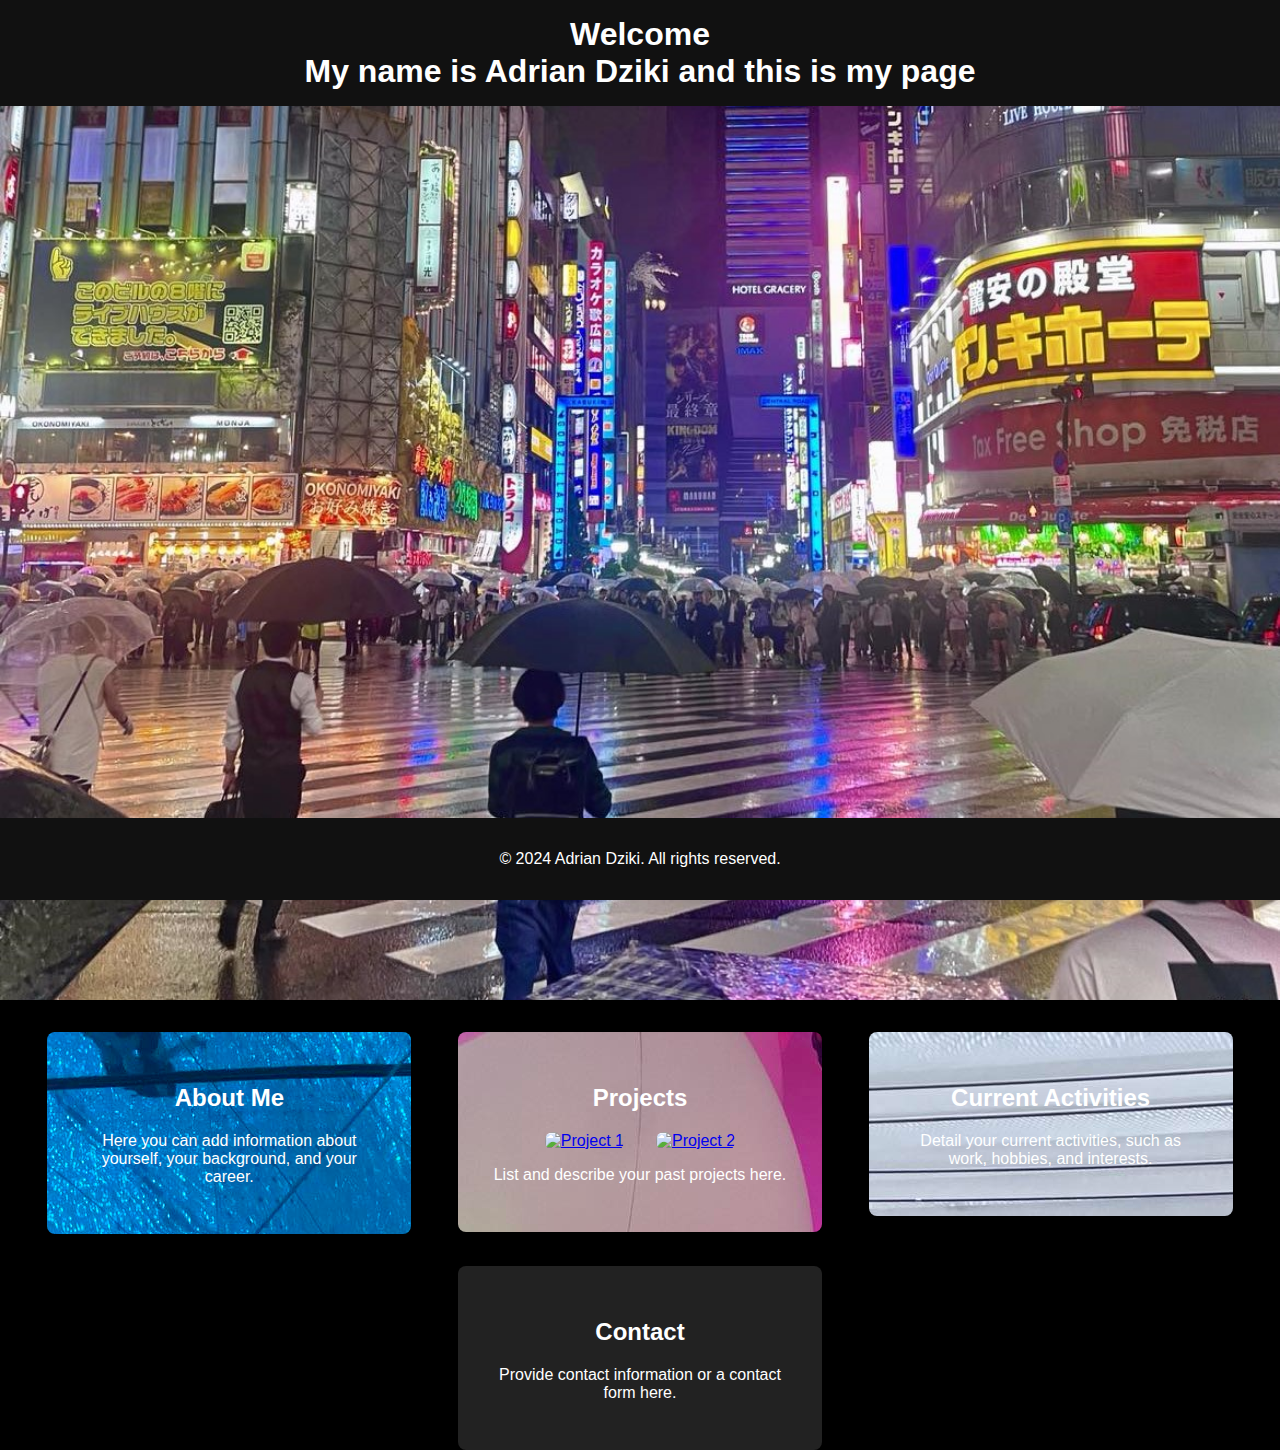
==== index.html @ d2219e06 "Update index.html" ====
<!DOCTYPE html>
<html lang="en">
<head>
    <meta charset="UTF-8">
    <meta name="viewport" content="width=device-width, initial-scale=1.0">
    <title>Adrian Dziki's Portfolio</title>
    <link rel="stylesheet" href="styles.css">
</head>
<body>
    <header>
        <div class="header-content">
            <h1>Welcome</h1>
            <h2>My name is Adrian Dziki and this is my page</h2>
        </div>
    </header>
    <main>
        <section class="bg-image" style="background-image: url('images/background7.jpg');"></section>
        <div class="section-container">
            <section id="about" class="section" style="background-image: url('images/2.jpg');">
                <div class="section-content">
                    <h2>About Me</h2>
                    <p>Here you can add information about yourself, your background, and your career.</p>
                </div>
            </section>
            <section id="projects" class="section" style="background-image: url('images/3.jpg');">
                <div class="section-content">
                    <h2>Projects</h2>
                    <div class="project-links">
                        <a href="link-to-project1.html"><img src="your-link-image1.jpg" alt="Project 1"></a>
                        <a href="link-to-project2.html"><img src="your-link-image2.jpg" alt="Project 2"></a>
                    </div>
                    <p>List and describe your past projects here.</p>
                </div>
            </section>
            <section id="activities" class="section" style="background-image: url('images/4.jpg');">
                <div class="section-content">
                    <h2>Current Activities</h2>
                    <p>Detail your current activities, such as work, hobbies, and interests.</p>
                </div>
            </section>
        </div>
        <section id="contact" class="section bg-dark">
            <div class="section-content">
                <h2>Contact</h2>
                <p>Provide contact information or a contact form here.</p>
            </div>
        </section>
    </main>
    <footer>
        <p>&copy; 2024 Adrian Dziki. All rights reserved.</p>
    </footer>
</body>
</html>
---- styles.css ----
body {
    font-family: Arial, sans-serif;
    margin: 0;
    padding: 0;
    color: #fff;
    background-color: #000;
}

header {
    background-color: #111;
    padding: 1em 0;
    text-align: center;
    position: fixed;
    top: 0;
    width: 100%;
    z-index: 1000;
}

.header-content h1,
.header-content h2 {
    margin: 0;
    font-size: 2em;
}

header h2 {
    font-size: 1.5em;
}

main {
    margin-top: 100px; /* Adjust this value to your header height */
}

footer {
    background-color: #111;
    text-align: center;
    padding: 1em 0;
    position: fixed;
    bottom: 0;
    width: 100%;
    z-index: 1000;
}

.section-container {
    display: flex;
    justify-content: space-around;
    align-items: flex-start;
    padding: 2em;
    gap: 1em;
    background-image: url('images/your-background-image.jpg'); /* Your custom background image */
    background-size: cover;
    background-position: center;
}

.section {
    flex: 1;
    padding: 2em;
    background-color: rgba(34, 34, 34, 0.8); /* Semi-transparent background */
    border-radius: 8px;
    text-align: center;
    max-width: 300px;
}

.bg-image {
    background-size: cover;
    background-position: center;
    background-repeat: no-repeat;
    height: 100vh; /* Optional: full height */
}

.project-links {
    display: flex;
    justify-content: center;
    gap: 2em;
}

.project-links a img {
    width: 150px;
    height: auto;
    border-radius: 8px;
}

.bg-dark {
    background-color: #222;
    text-align: center;
    padding: 2em;
    margin: 0 auto;
}
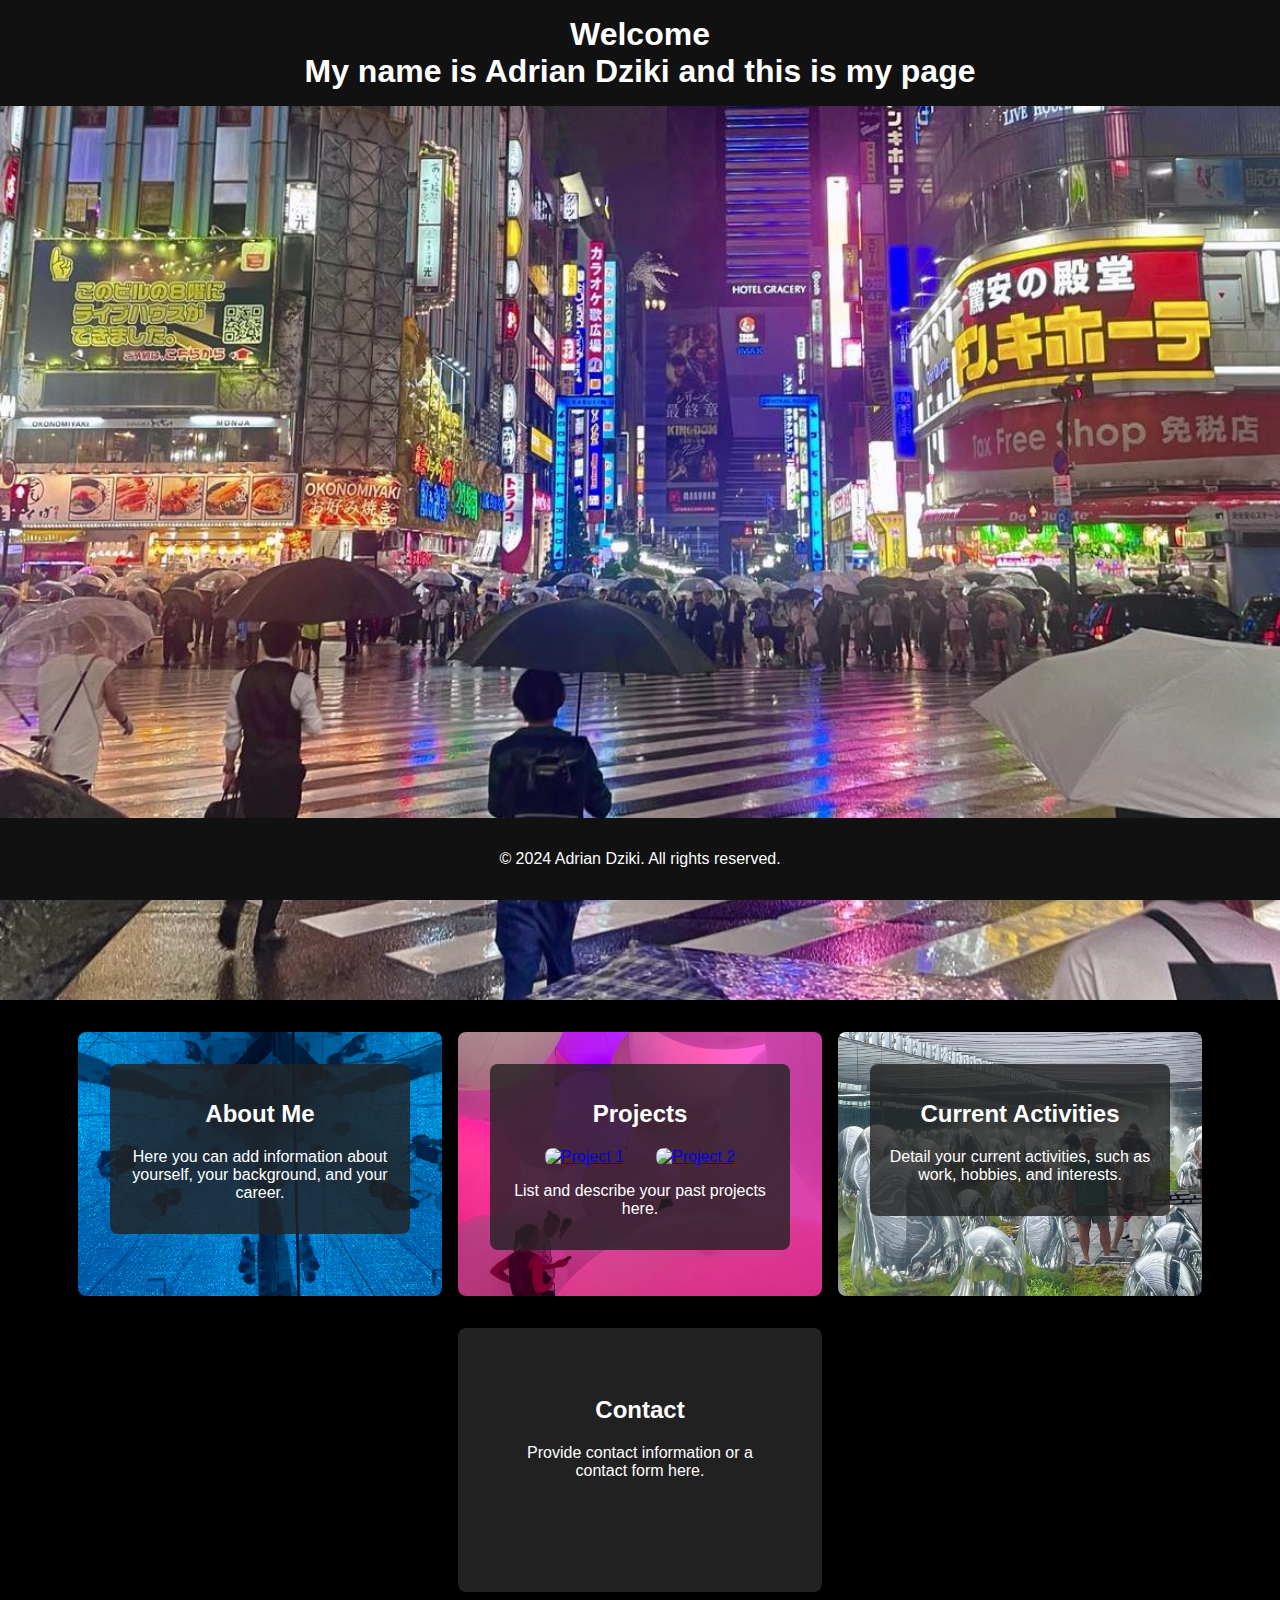
==== commit 7f8e565e: "Update index.html" ====
--- a/index.html
+++ b/index.html
@@ -38,13 +38,13 @@
                     <p>Detail your current activities, such as work, hobbies, and interests.</p>
                 </div>
             </section>
+            <section id="contact" class="section bg-dark">
+                <div class="section-content">
+                    <h2>Contact</h2>
+                    <p>Provide contact information or a contact form here.</p>
+                </div>
+            </section>
         </div>
-        <section id="contact" class="section bg-dark">
-            <div class="section-content">
-                <h2>Contact</h2>
-                <p>Provide contact information or a contact form here.</p>
-            </div>
-        </section>
     </main>
     <footer>
         <p>&copy; 2024 Adrian Dziki. All rights reserved.</p>
--- a/styles.css
+++ b/styles.css
@@ -28,6 +28,7 @@
 
 main {
     margin-top: 100px; /* Adjust this value to your header height */
+    padding-bottom: 100px; /* Add padding to avoid overlap with fixed footer */
 }
 
 footer {
@@ -42,29 +43,32 @@
 
 .section-container {
     display: flex;
-    justify-content: space-around;
+    flex-wrap: wrap;
+    justify-content: center;
     align-items: flex-start;
     padding: 2em;
     gap: 1em;
-    background-image: url('images/your-background-image.jpg'); /* Your custom background image */
-    background-size: cover;
-    background-position: center;
+    background-color: rgba(0, 0, 0, 0.5); /* Optional: semi-transparent background */
 }
 
 .section {
-    flex: 1;
+    flex: 1 1 30%;
     padding: 2em;
-    background-color: rgba(34, 34, 34, 0.8); /* Semi-transparent background */
+    background-size: cover;
+    background-position: center;
+    background-repeat: no-repeat;
     border-radius: 8px;
     text-align: center;
     max-width: 300px;
+    min-height: 200px;
+    color: #fff;
+    margin-bottom: 1em;
 }
 
-.bg-image {
-    background-size: cover;
-    background-position: center;
-    background-repeat: no-repeat;
-    height: 100vh; /* Optional: full height */
+.section-content {
+    background-color: rgba(34, 34, 34, 0.8); /* Semi-transparent background */
+    padding: 1em;
+    border-radius: 8px;
 }
 
 .project-links {
@@ -84,4 +88,12 @@
     text-align: center;
     padding: 2em;
     margin: 0 auto;
+    max-width: 300px;
 }
+
+.bg-image {
+    height: 100vh; /* Full viewport height */
+    background-size: cover;
+    background-position: center;
+    background-repeat: no-repeat;
+}
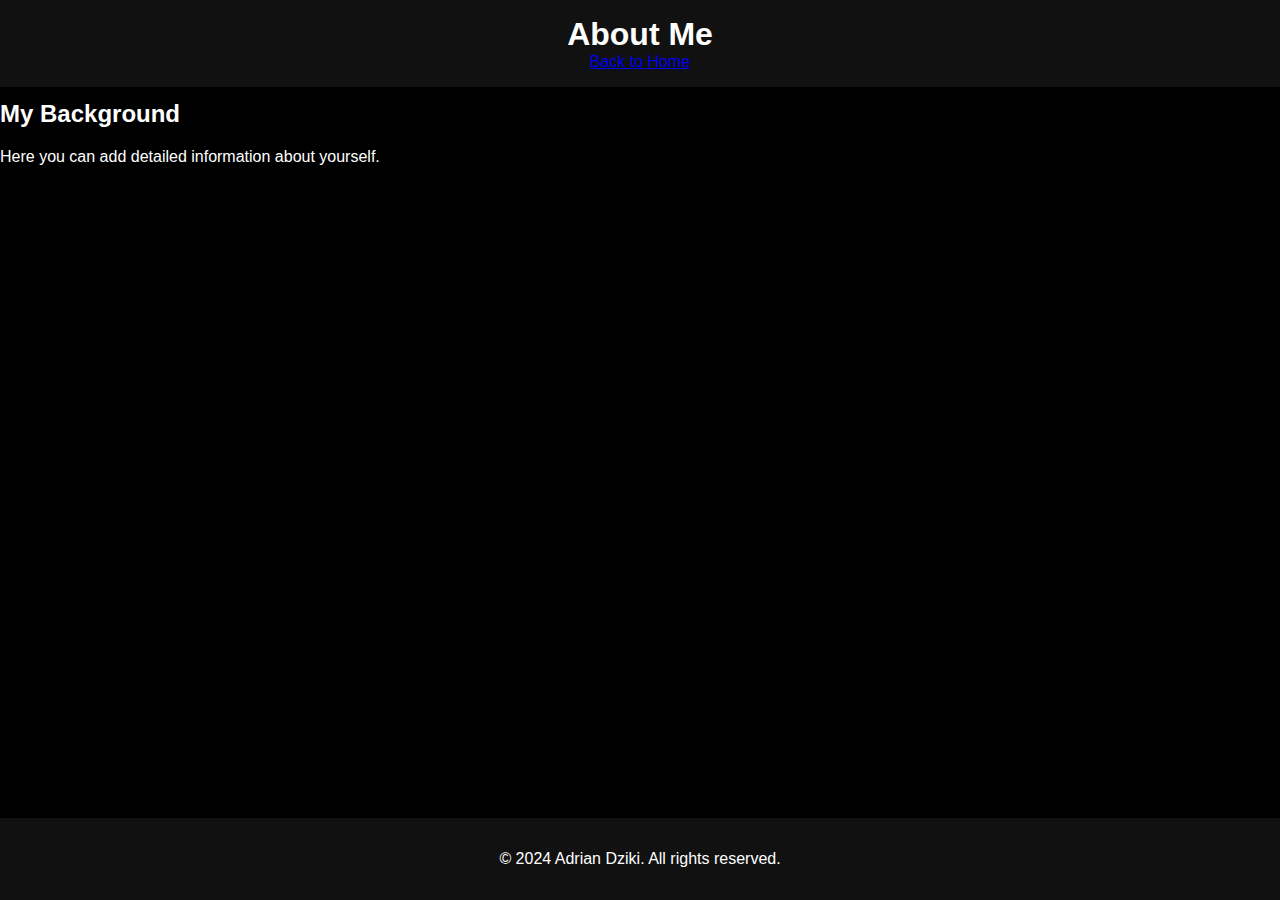
==== commit 26502887: "Update index.html" ====
--- a/index.html
+++ b/index.html
@@ -3,48 +3,21 @@
 <head>
     <meta charset="UTF-8">
     <meta name="viewport" content="width=device-width, initial-scale=1.0">
-    <title>Adrian Dziki's Portfolio</title>
+    <title>About Me - Adrian Dziki's Portfolio</title>
     <link rel="stylesheet" href="styles.css">
 </head>
 <body>
     <header>
         <div class="header-content">
-            <h1>Welcome</h1>
-            <h2>My name is Adrian Dziki and this is my page</h2>
+            <h1>About Me</h1>
+            <a href="index.html">Back to Home</a>
         </div>
     </header>
     <main>
-        <section class="bg-image" style="background-image: url('images/background7.jpg');"></section>
-        <div class="section-container">
-            <section id="about" class="section" style="background-image: url('images/2.jpg');">
-                <div class="section-content">
-                    <h2>About Me</h2>
-                    <p>Here you can add information about yourself, your background, and your career.</p>
-                </div>
-            </section>
-            <section id="projects" class="section" style="background-image: url('images/3.jpg');">
-                <div class="section-content">
-                    <h2>Projects</h2>
-                    <div class="project-links">
-                        <a href="link-to-project1.html"><img src="your-link-image1.jpg" alt="Project 1"></a>
-                        <a href="link-to-project2.html"><img src="your-link-image2.jpg" alt="Project 2"></a>
-                    </div>
-                    <p>List and describe your past projects here.</p>
-                </div>
-            </section>
-            <section id="activities" class="section" style="background-image: url('images/4.jpg');">
-                <div class="section-content">
-                    <h2>Current Activities</h2>
-                    <p>Detail your current activities, such as work, hobbies, and interests.</p>
-                </div>
-            </section>
-            <section id="contact" class="section bg-dark">
-                <div class="section-content">
-                    <h2>Contact</h2>
-                    <p>Provide contact information or a contact form here.</p>
-                </div>
-            </section>
-        </div>
+        <section>
+            <h2>My Background</h2>
+            <p>Here you can add detailed information about yourself.</p>
+        </section>
     </main>
     <footer>
         <p>&copy; 2024 Adrian Dziki. All rights reserved.</p>
--- a/styles.css
+++ b/styles.css
@@ -48,7 +48,6 @@
     align-items: flex-start;
     padding: 2em;
     gap: 1em;
-    background-color: rgba(0, 0, 0, 0.5); /* Optional: semi-transparent background */
 }
 
 .section {
@@ -62,13 +61,12 @@
     max-width: 300px;
     min-height: 200px;
     color: #fff;
-    margin-bottom: 1em;
 }
 
 .section-content {
-    background-color: rgba(34, 34, 34, 0.8); /* Semi-transparent background */
     padding: 1em;
     border-radius: 8px;
+    color: #fff;
 }
 
 .project-links {
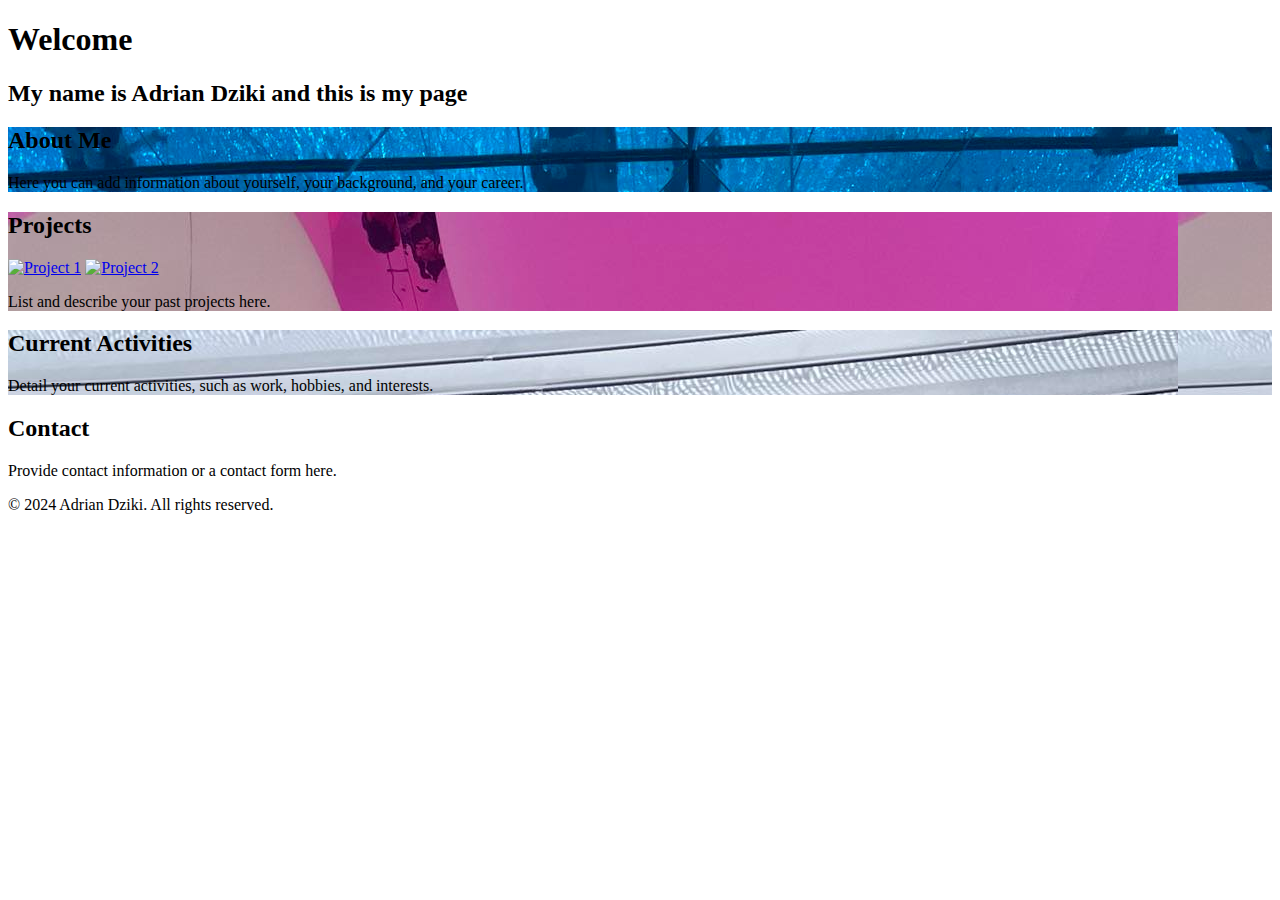
==== commit c9befb79: "Update index.html" ====
--- a/index.html
+++ b/index.html
@@ -3,21 +3,48 @@
 <head>
     <meta charset="UTF-8">
     <meta name="viewport" content="width=device-width, initial-scale=1.0">
-    <title>About Me - Adrian Dziki's Portfolio</title>
+    <title>Adrian Dziki's Portfolio</title>
     <link rel="stylesheet" href="styles.css">
 </head>
 <body>
     <header>
         <div class="header-content">
-            <h1>About Me</h1>
-            <a href="index.html">Back to Home</a>
+            <h1>Welcome</h1>
+            <h2>My name is Adrian Dziki and this is my page</h2>
         </div>
     </header>
     <main>
-        <section>
-            <h2>My Background</h2>
-            <p>Here you can add detailed information about yourself.</p>
-        </section>
+        <section class="bg-image" style="background-image: url('images/background7.jpg');"></section>
+        <div class="section-container">
+            <section id="about" class="section" style="background-image: url('images/2.jpg');">
+                <div class="section-content">
+                    <h2>About Me</h2>
+                    <p>Here you can add information about yourself, your background, and your career.</p>
+                </div>
+            </section>
+            <section id="projects" class="section" style="background-image: url('images/3.jpg');">
+                <div class="section-content">
+                    <h2>Projects</h2>
+                    <div class="project-links">
+                        <a href="link-to-project1.html"><img src="your-link-image1.jpg" alt="Project 1"></a>
+                        <a href="link-to-project2.html"><img src="your-link-image2.jpg" alt="Project 2"></a>
+                    </div>
+                    <p>List and describe your past projects here.</p>
+                </div>
+            </section>
+            <section id="activities" class="section" style="background-image: url('images/4.jpg');">
+                <div class="section-content">
+                    <h2>Current Activities</h2>
+                    <p>Detail your current activities, such as work, hobbies, and interests.</p>
+                </div>
+            </section>
+            <section id="contact" class="section bg-dark">
+                <div class="section-content">
+                    <h2>Contact</h2>
+                    <p>Provide contact information or a contact form here.</p>
+                </div>
+            </section>
+        </div>
     </main>
     <footer>
         <p>&copy; 2024 Adrian Dziki. All rights reserved.</p>
--- a/styles.css
+++ b/styles.css
@@ -1,97 +1,26 @@
-body {
-    font-family: Arial, sans-serif;
-    margin: 0;
-    padding: 0;
-    color: #fff;
-    background-color: #000;
-}
-
-header {
-    background-color: #111;
-    padding: 1em 0;
-    text-align: center;
-    position: fixed;
-    top: 0;
-    width: 100%;
-    z-index: 1000;
-}
-
-.header-content h1,
-.header-content h2 {
-    margin: 0;
-    font-size: 2em;
-}
-
-header h2 {
-    font-size: 1.5em;
-}
-
-main {
-    margin-top: 100px; /* Adjust this value to your header height */
-    padding-bottom: 100px; /* Add padding to avoid overlap with fixed footer */
-}
-
-footer {
-    background-color: #111;
-    text-align: center;
-    padding: 1em 0;
-    position: fixed;
-    bottom: 0;
-    width: 100%;
-    z-index: 1000;
-}
-
-.section-container {
-    display: flex;
-    flex-wrap: wrap;
-    justify-content: center;
-    align-items: flex-start;
-    padding: 2em;
-    gap: 1em;
-}
-
-.section {
-    flex: 1 1 30%;
-    padding: 2em;
-    background-size: cover;
-    background-position: center;
-    background-repeat: no-repeat;
-    border-radius: 8px;
-    text-align: center;
-    max-width: 300px;
-    min-height: 200px;
-    color: #fff;
-}
-
-.section-content {
-    padding: 1em;
-    border-radius: 8px;
-    color: #fff;
-}
-
-.project-links {
-    display: flex;
-    justify-content: center;
-    gap: 2em;
-}
-
-.project-links a img {
-    width: 150px;
-    height: auto;
-    border-radius: 8px;
-}
-
-.bg-dark {
-    background-color: #222;
-    text-align: center;
-    padding: 2em;
-    margin: 0 auto;
-    max-width: 300px;
-}
-
-.bg-image {
-    height: 100vh; /* Full viewport height */
-    background-size: cover;
-    background-position: center;
-    background-repeat: no-repeat;
-}
+<!DOCTYPE html>
+<html lang="en">
+<head>
+    <meta charset="UTF-8">
+    <meta name="viewport" content="width=device-width, initial-scale=1.0">
+    <title>Projects - Adrian Dziki's Portfolio</title>
+    <link rel="stylesheet" href="styles.css">
+</head>
+<body>
+    <header>
+        <div class="header-content">
+            <h1>Projects</h1>
+            <a href="index.html">Back to Home</a>
+        </div>
+    </header>
+    <main>
+        <section>
+            <h2>My Projects</h2>
+            <p>Here you can describe your projects in detail.</p>
+        </section>
+    </main>
+    <footer>
+        <p>&copy; 2024 Adrian Dziki. All rights reserved.</p>
+    </footer>
+</body>
+</html>
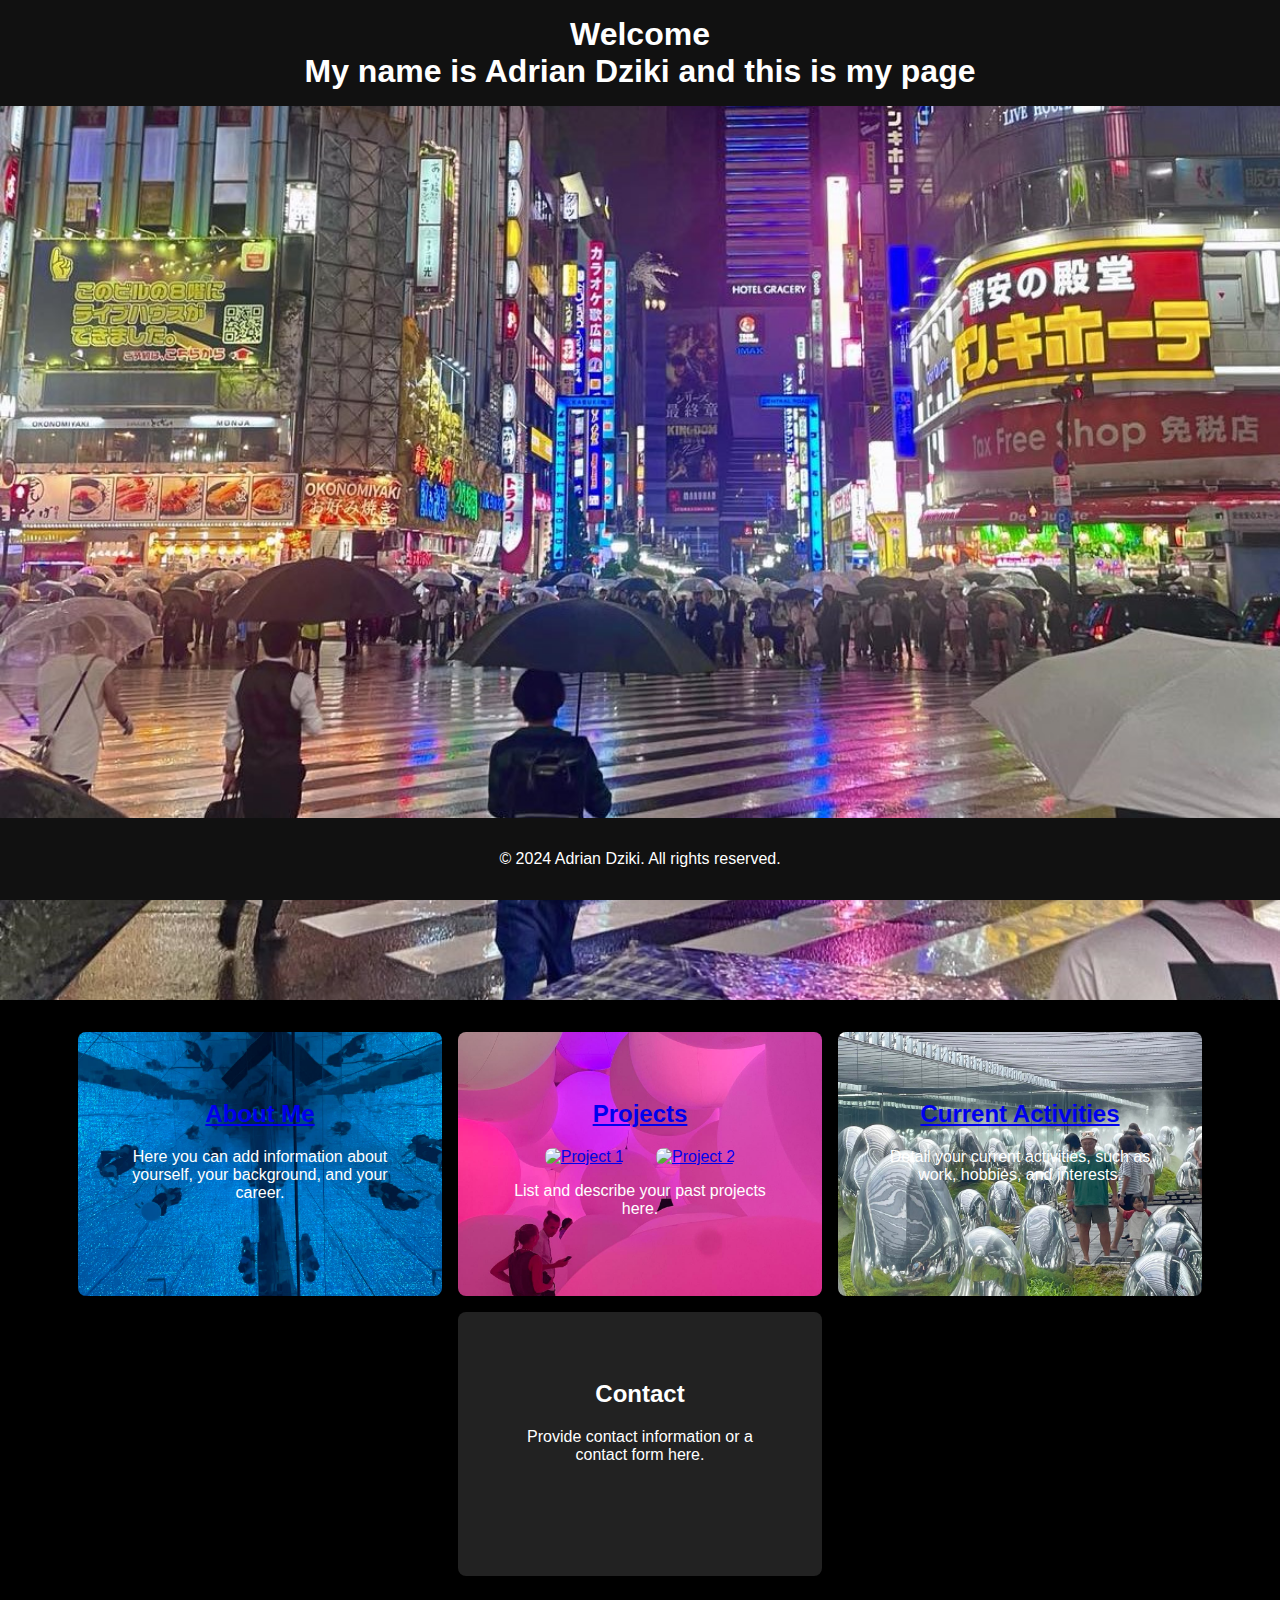
==== commit d2375a4e: "Update index.html" ====
--- a/index.html
+++ b/index.html
@@ -18,13 +18,13 @@
         <div class="section-container">
             <section id="about" class="section" style="background-image: url('images/2.jpg');">
                 <div class="section-content">
-                    <h2>About Me</h2>
+                    <h2><a href="about.html">About Me</a></h2>
                     <p>Here you can add information about yourself, your background, and your career.</p>
                 </div>
             </section>
             <section id="projects" class="section" style="background-image: url('images/3.jpg');">
                 <div class="section-content">
-                    <h2>Projects</h2>
+                    <h2><a href="projects.html">Projects</a></h2>
                     <div class="project-links">
                         <a href="link-to-project1.html"><img src="your-link-image1.jpg" alt="Project 1"></a>
                         <a href="link-to-project2.html"><img src="your-link-image2.jpg" alt="Project 2"></a>
@@ -34,7 +34,7 @@
             </section>
             <section id="activities" class="section" style="background-image: url('images/4.jpg');">
                 <div class="section-content">
-                    <h2>Current Activities</h2>
+                    <h2><a href="activities.html">Current Activities</a></h2>
                     <p>Detail your current activities, such as work, hobbies, and interests.</p>
                 </div>
             </section>
--- a/styles.css
+++ b/styles.css
@@ -1,26 +1,97 @@
-<!DOCTYPE html>
-<html lang="en">
-<head>
-    <meta charset="UTF-8">
-    <meta name="viewport" content="width=device-width, initial-scale=1.0">
-    <title>Projects - Adrian Dziki's Portfolio</title>
-    <link rel="stylesheet" href="styles.css">
-</head>
-<body>
-    <header>
-        <div class="header-content">
-            <h1>Projects</h1>
-            <a href="index.html">Back to Home</a>
-        </div>
-    </header>
-    <main>
-        <section>
-            <h2>My Projects</h2>
-            <p>Here you can describe your projects in detail.</p>
-        </section>
-    </main>
-    <footer>
-        <p>&copy; 2024 Adrian Dziki. All rights reserved.</p>
-    </footer>
-</body>
-</html>
+body {
+    font-family: Arial, sans-serif;
+    margin: 0;
+    padding: 0;
+    color: #fff;
+    background-color: #000;
+}
+
+header {
+    background-color: #111;
+    padding: 1em 0;
+    text-align: center;
+    position: fixed;
+    top: 0;
+    width: 100%;
+    z-index: 1000;
+}
+
+.header-content h1,
+.header-content h2 {
+    margin: 0;
+    font-size: 2em;
+}
+
+header h2 {
+    font-size: 1.5em;
+}
+
+main {
+    margin-top: 100px; /* Adjust this value to your header height */
+    padding-bottom: 100px; /* Add padding to avoid overlap with fixed footer */
+}
+
+footer {
+    background-color: #111;
+    text-align: center;
+    padding: 1em 0;
+    position: fixed;
+    bottom: 0;
+    width: 100%;
+    z-index: 1000;
+}
+
+.section-container {
+    display: flex;
+    flex-wrap: wrap;
+    justify-content: center;
+    align-items: flex-start;
+    padding: 2em;
+    gap: 1em;
+}
+
+.section {
+    flex: 1 1 30%;
+    padding: 2em;
+    background-size: cover;
+    background-position: center;
+    background-repeat: no-repeat;
+    border-radius: 8px;
+    text-align: center;
+    max-width: 300px;
+    min-height: 200px;
+    color: #fff;
+}
+
+.section-content {
+    padding: 1em;
+    border-radius: 8px;
+    color: #fff;
+}
+
+.project-links {
+    display: flex;
+    justify-content: center;
+    gap: 2em;
+}
+
+.project-links a img {
+    width: 150px;
+    height: auto;
+    border-radius: 8px;
+}
+
+.bg-dark {
+    background-color: #222;
+    text-align: center;
+    padding: 2em;
+    margin: 0 auto;
+    max-width: 300px;
+}
+
+.bg-image {
+    height: 100vh; /* Full viewport height */
+    background-size: cover;
+    background-position: center;
+    background-repeat: no-repeat;
+}
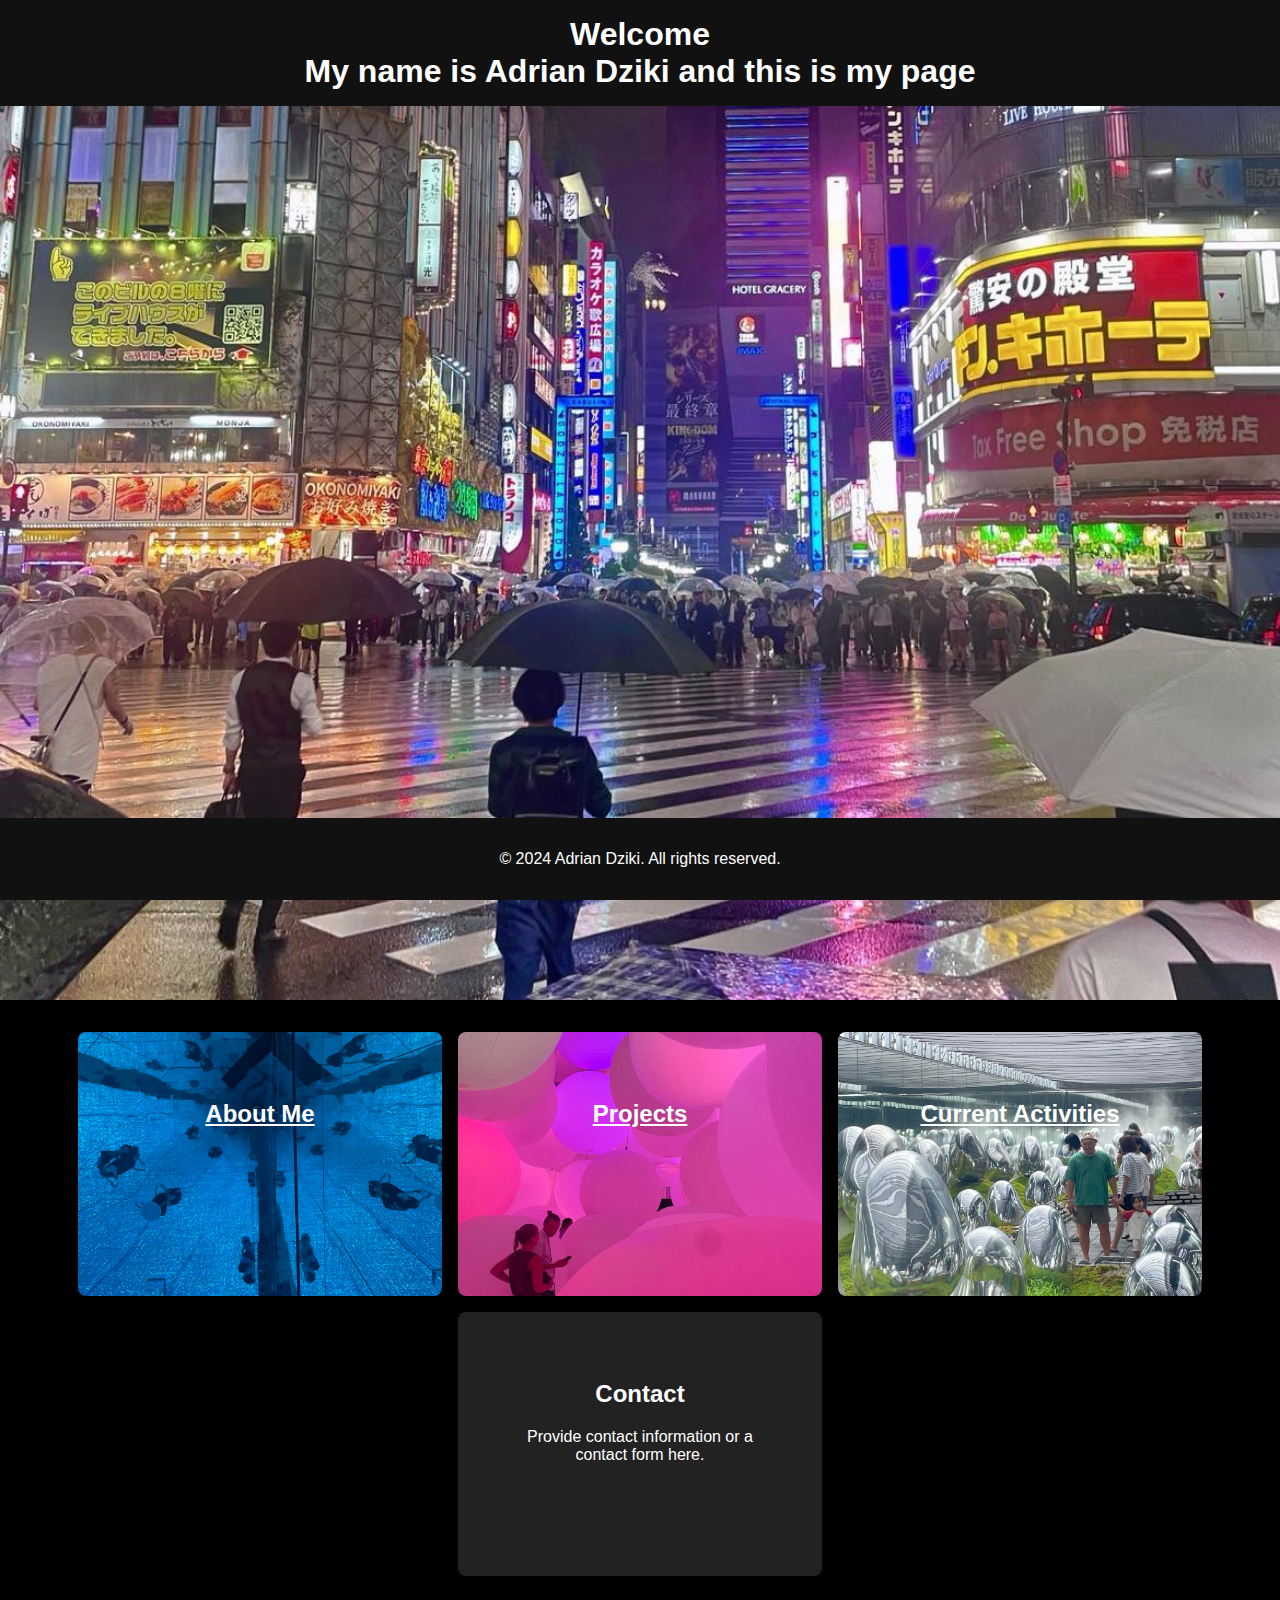
==== commit c9a518e9: "Update index.html" ====
--- a/index.html
+++ b/index.html
@@ -18,24 +18,17 @@
         <div class="section-container">
             <section id="about" class="section" style="background-image: url('images/2.jpg');">
                 <div class="section-content">
-                    <h2><a href="about.html">About Me</a></h2>
-                    <p>Here you can add information about yourself, your background, and your career.</p>
+                    <h2><a href="about.html" style="color: white;">About Me</a></h2>
                 </div>
             </section>
             <section id="projects" class="section" style="background-image: url('images/3.jpg');">
                 <div class="section-content">
-                    <h2><a href="projects.html">Projects</a></h2>
-                    <div class="project-links">
-                        <a href="link-to-project1.html"><img src="your-link-image1.jpg" alt="Project 1"></a>
-                        <a href="link-to-project2.html"><img src="your-link-image2.jpg" alt="Project 2"></a>
-                    </div>
-                    <p>List and describe your past projects here.</p>
+                    <h2><a href="projects.html" style="color: white;">Projects</a></h2>
                 </div>
             </section>
             <section id="activities" class="section" style="background-image: url('images/4.jpg');">
                 <div class="section-content">
-                    <h2><a href="activities.html">Current Activities</a></h2>
-                    <p>Detail your current activities, such as work, hobbies, and interests.</p>
+                    <h2><a href="activities.html" style="color: white;">Current Activities</a></h2>
                 </div>
             </section>
             <section id="contact" class="section bg-dark">
--- a/styles.css
+++ b/styles.css
@@ -62,11 +62,23 @@
     min-height: 200px;
     color: #fff;
 }
-
 .section-content {
     padding: 1em;
     border-radius: 8px;
     color: #fff;
+    position: relative; /* Needed for the pseudo-element */
+}
+
+.section-content::before {
+    content: '';
+    position: absolute;
+    top: 0;
+    left: 0;
+    right: 0;
+    bottom: 0;
+    background-color: rgba(0, 0, 0, 0.5); /* Semi-transparent black */
+    border-radius: 8px;
+    z-index: -1; /* Make sure the background is behind the text */
 }
 
 .project-links {
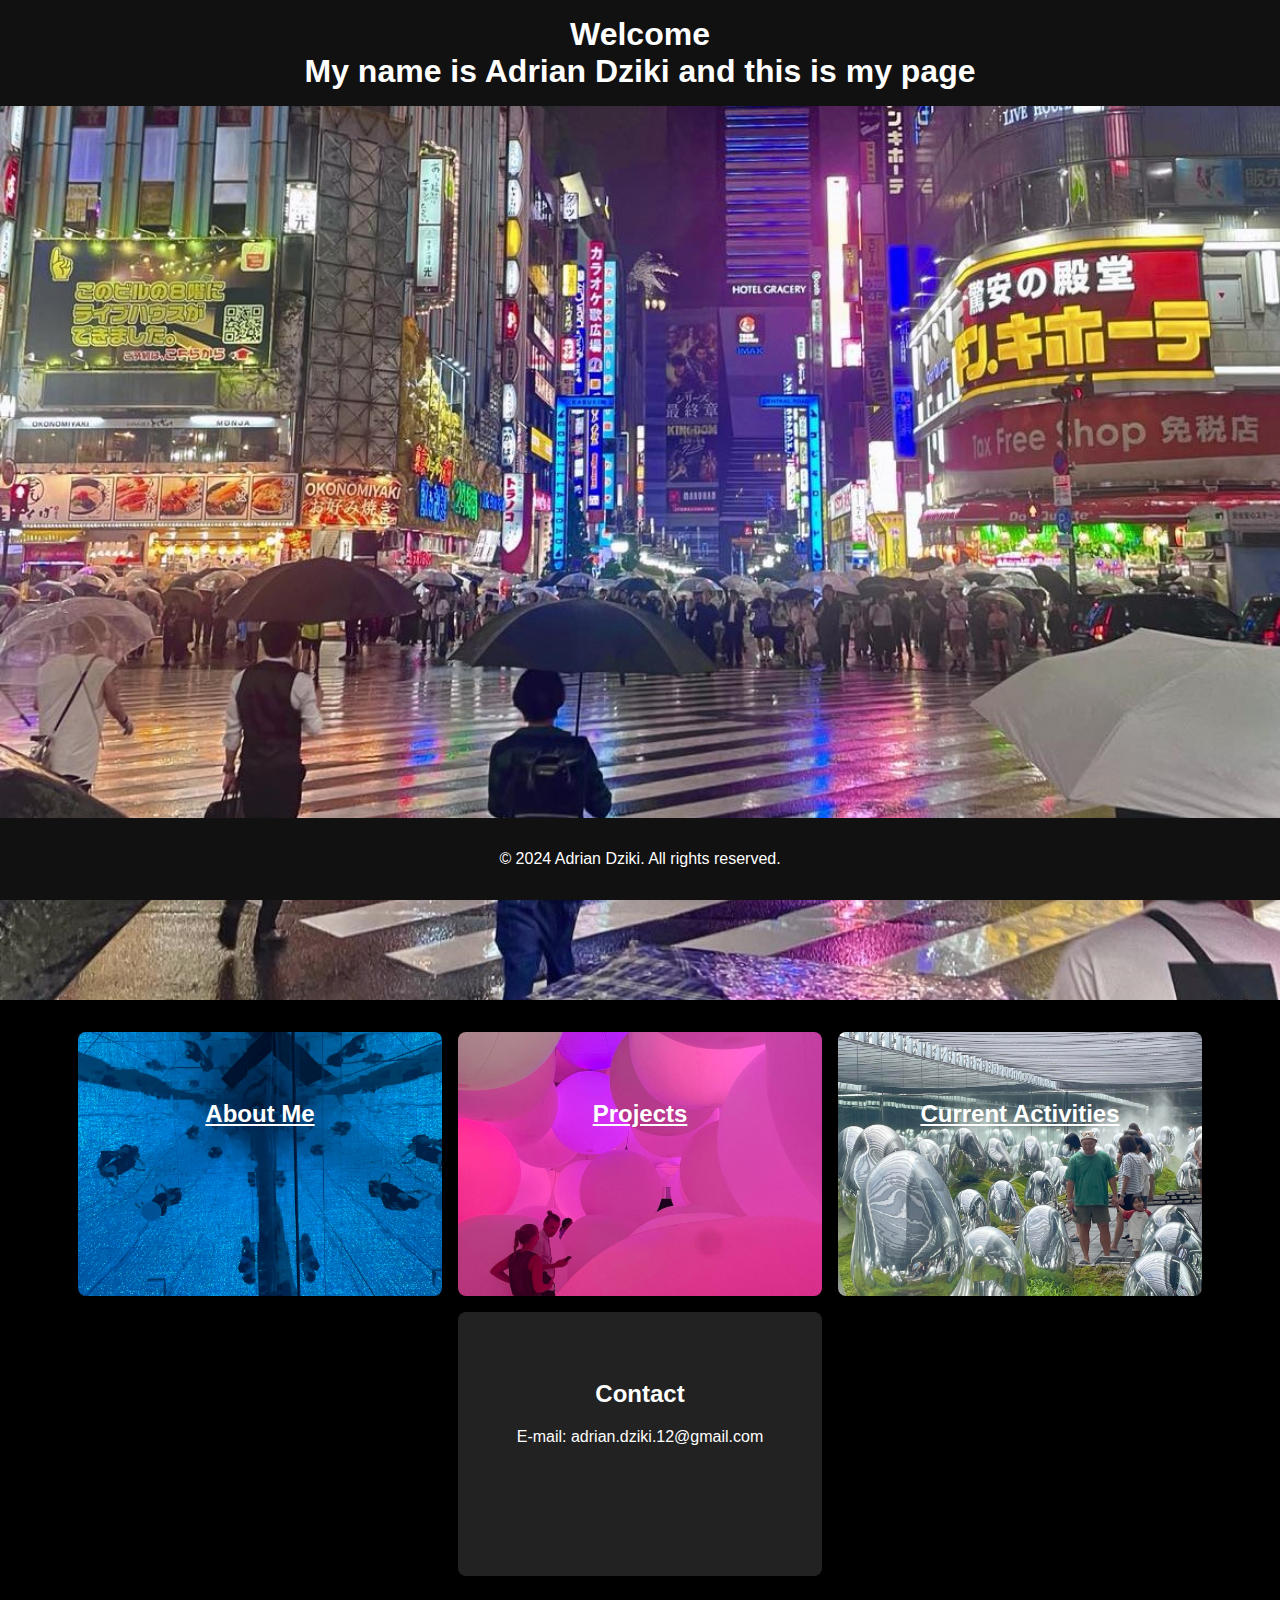
==== commit 635b63a1: "Update index.html" ====
--- a/index.html
+++ b/index.html
@@ -34,7 +34,7 @@
             <section id="contact" class="section bg-dark">
                 <div class="section-content">
                     <h2>Contact</h2>
-                    <p>Provide contact information or a contact form here.</p>
+                    <p>E-mail: adrian.dziki.12@gmail.com </p>
                 </div>
             </section>
         </div>
